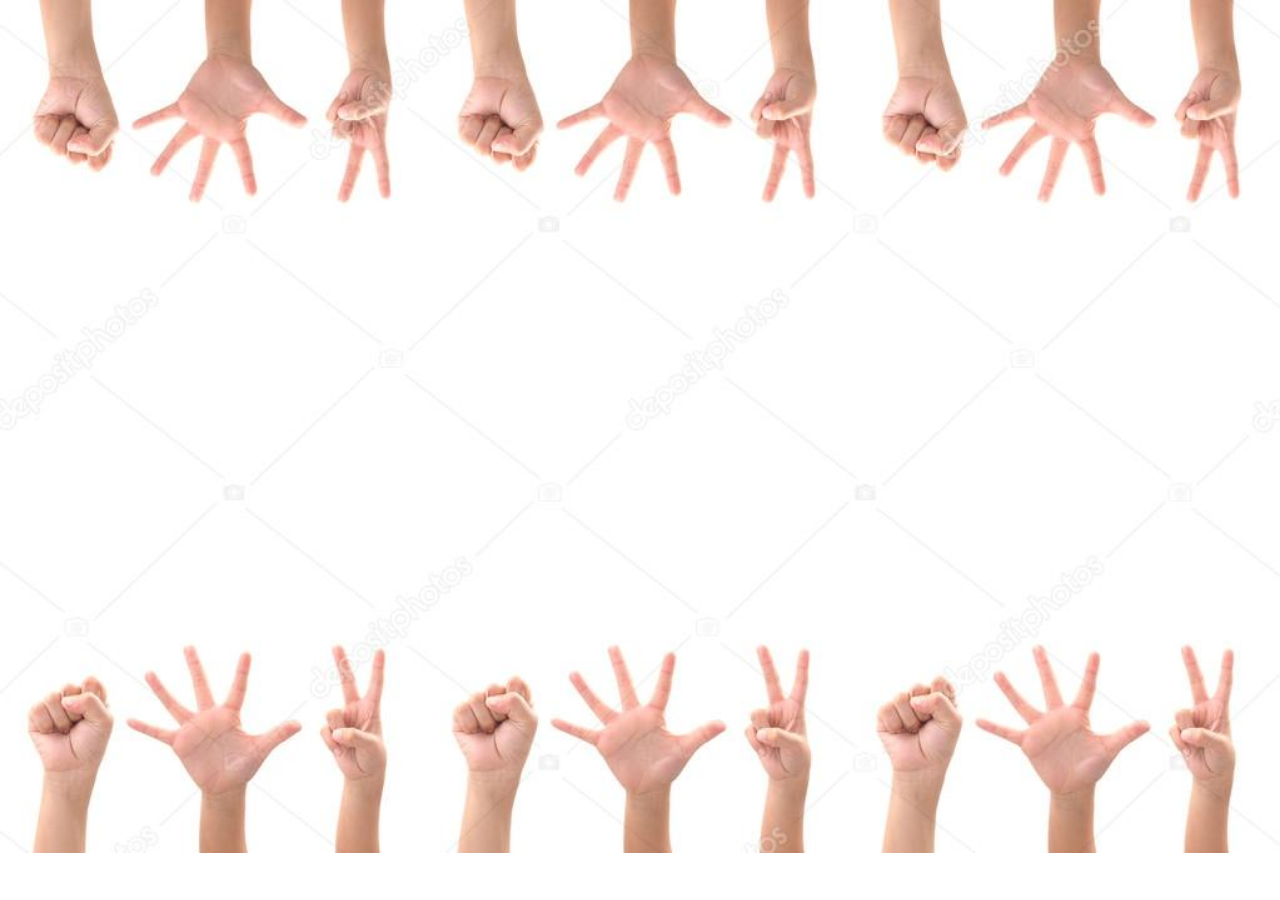
==== index.html @ 261667e2 "file renamed" ====
<!DOCTYPE html>
<html lang="en">
  <head>
    <meta charset="UTF-8" />
    <meta http-equiv="X-UA-Compatible" content="IE=edge" />
    <meta name="viewport" content="width=device-width, initial-scale=1.0" />
    <title>Pupg Players</title>
    <link rel="stylesheet" href="./Styles/style.css" />
  </head>
  <body>
    <div style="margin-top: 500px"></div>
  </body>
</html>
---- Styles/style.css ----
* {
  margin: 0;
  padding: 0;
  box-sizing: border-box;
}

html {
  font-size: 16px;
}

body {
  background-image: url('../Assets/Images/RPS.jpg');
  background-repeat: no-repeat;
  /* background-position: center center; */
  background-size: cover;
  /* background: url('../Assets/Images/RPS.jpg') no-repeat center/cover;
  height: 100vh;
  background-attachment: fixed; */
}
.container {
  width: 80%;
  height: 500px;
  background-color: #fff;
}
.Pupg Players {
}
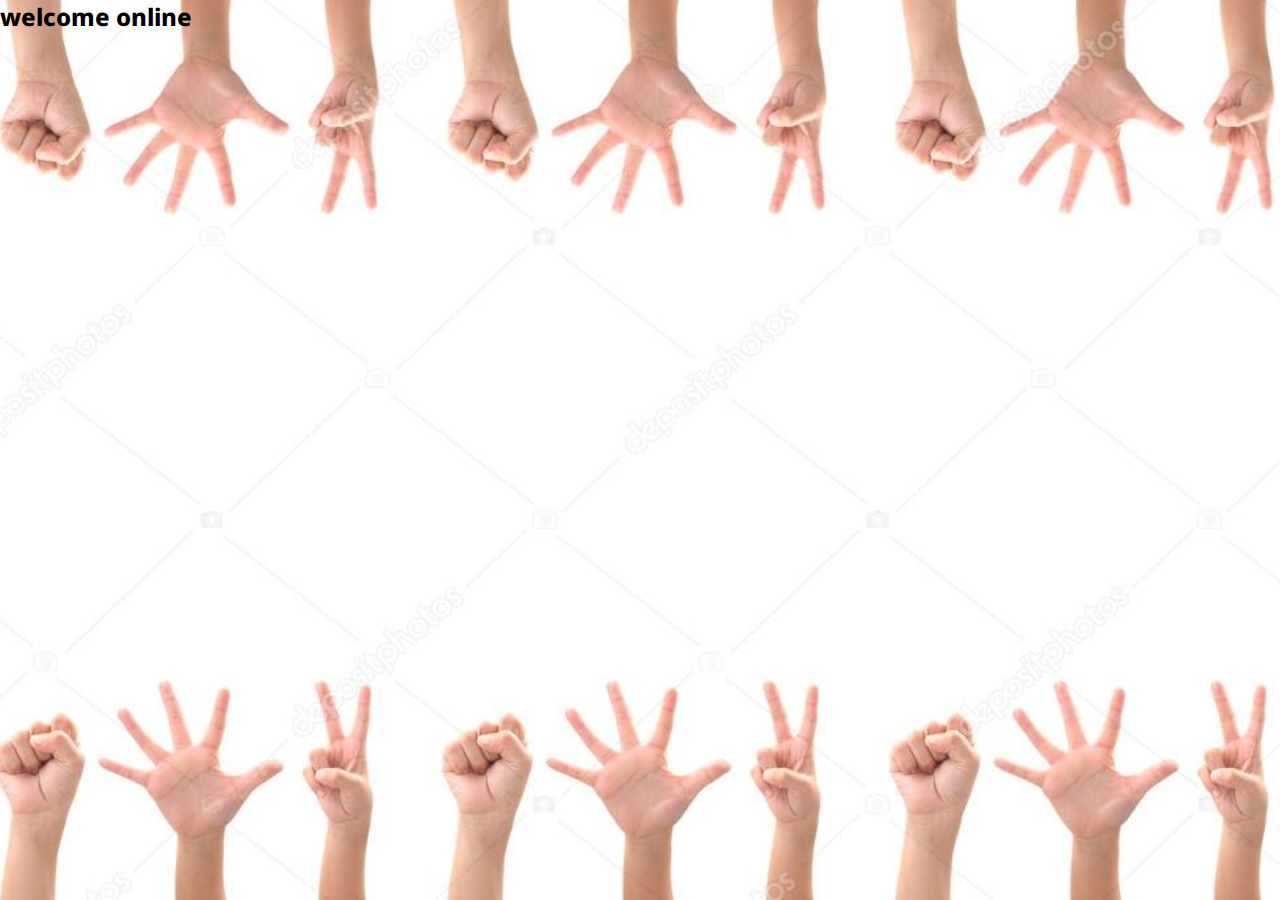
==== commit dd4be980: "last" ====
--- a/index.html
+++ b/index.html
@@ -8,6 +8,11 @@
     <link rel="stylesheet" href="./Styles/style.css" />
   </head>
   <body>
-    <div style="margin-top: 500px"></div>
+    <!-- <section class="bg"></section> -->
+    <!-- <div style="margin-top: 500px"></div> -->
+    <div class="container">
+      <!-- <div class="box"> -->
+      <h2>welcome online</h2>
+    </div>
   </body>
 </html>
--- a/Styles/style.css
+++ b/Styles/style.css
@@ -1,3 +1,5 @@
+@import url('https://fonts.googleapis.com/css2?family=Noto+Sans:ital,wght@0,200;0,300;0,400;0,700;1,500&display=swap');
+
 * {
   margin: 0;
   padding: 0;
@@ -9,18 +11,27 @@
 }
 
 body {
-  background-image: url('../Assets/Images/RPS.jpg');
-  background-repeat: no-repeat;
+  /* background-image: url('../Assets/Images/RPS.jpg'); */
+  /* background-repeat: no-repeat; */
   /* background-position: center center; */
-  background-size: cover;
-  /* background: url('../Assets/Images/RPS.jpg') no-repeat center/cover;
+  /* background-size: cover; */
+  background: url('../Assets/Images/RPS.jpg') no-repeat center/cover;
+  /* background-attachment: fixed; */
+  /* background: linear-gradient(45deg, black, white, pink); */
+
   height: 100vh;
-  background-attachment: fixed; */
 }
-.container {
-  width: 80%;
+h2{
+  font-family: 'Noto Sans', sans-serif;
+  font-weight: 800;
+}
+/* .container {
+  width: 50%;
   height: 500px;
-  background-color: #fff;
+  background-color: #fff; */
 }
-.Pupg Players {
+/* .box { */
+  /* width: 90%; */
+  /* height: 200px; */
+  /* background-color: #333; */
 }
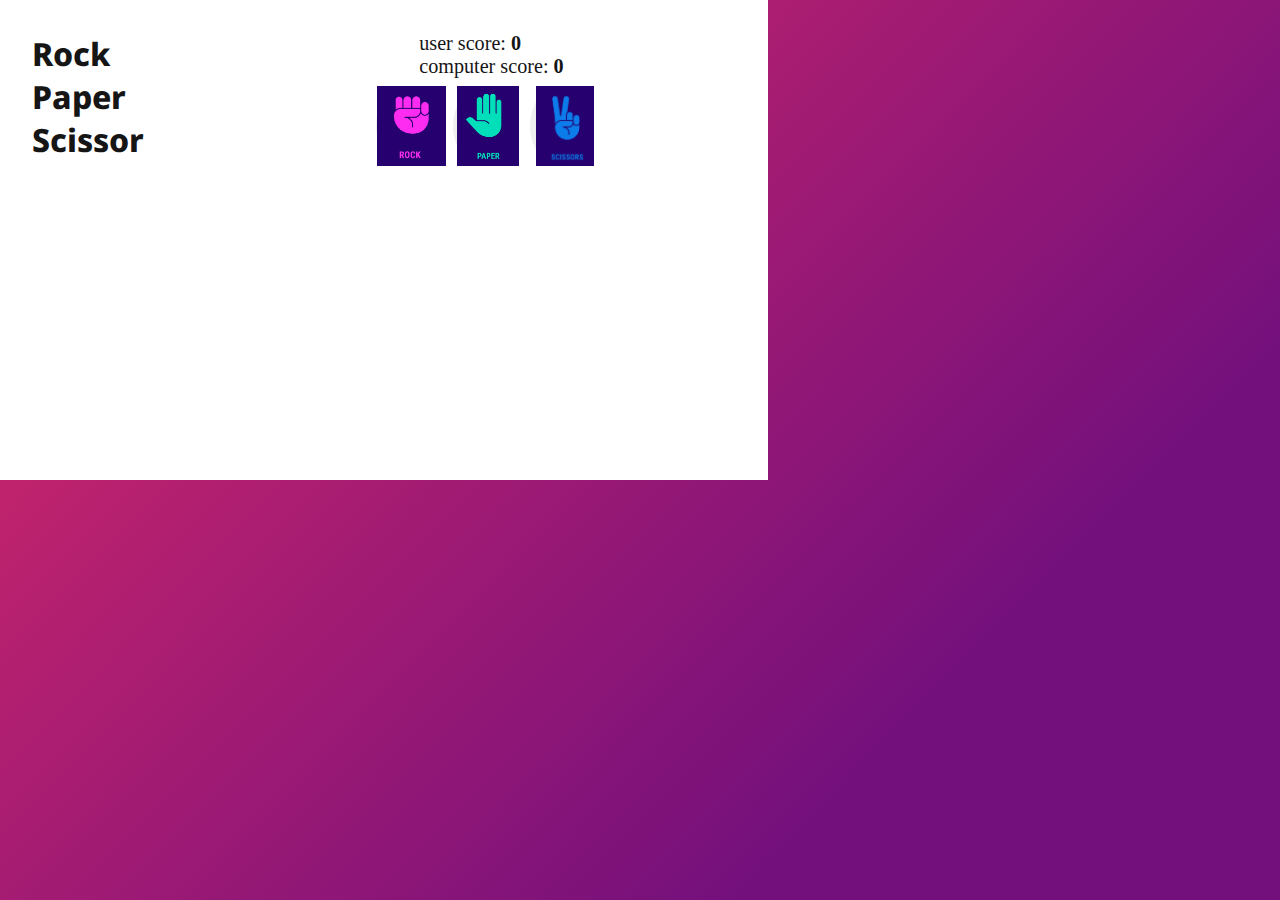
==== commit d26acad7: "lastone" ====
--- a/index.html
+++ b/index.html
@@ -5,14 +5,53 @@
     <meta http-equiv="X-UA-Compatible" content="IE=edge" />
     <meta name="viewport" content="width=device-width, initial-scale=1.0" />
     <title>Pupg Players</title>
+    <link rel="stylesheet" href="./Styles/normalize.css" />
     <link rel="stylesheet" href="./Styles/style.css" />
   </head>
   <body>
     <!-- <section class="bg"></section> -->
     <!-- <div style="margin-top: 500px"></div> -->
-    <div class="container">
+
+    <main class="container">
+      <div class="title-container">
+        <div class="main-title">
+          <h1 class="title">
+            Rock <br />
+            Paper <br />
+            Scissor
+          </h1>
+        </div>
+        <div class="scores">
+          <h2 class="score">user score: <span>0</span></h2>
+          <h2 class="score">computer score: <span>0</span></h2>
+        </div>
+      </div>
+      <br /><br /><br />
+      <div class="weapons-container">
+        <button class="btn-weapon">
+          <img
+            src="./Assets/Images/rock.jpg"
+            alt="rock"
+            class="btn_weapon-img"
+          />
+        </button>
+        <button class="btn-weapon">
+          <img
+            src="./Assets/Images/paper.jpg"
+            alt="paper"
+            class="btn_weapon-img"
+          />
+        </button>
+        <button class="btn-weapon">
+          <img
+            src="./Assets/Images/scissor.jpg"
+            alt="scissor"
+            class="btn_weapon-img"
+          />
+        </button>
+      </div>
       <!-- <div class="box"> -->
-      <h2>welcome online</h2>
-    </div>
+      <!-- <h2>welcome online</h2> -->
+    </main>
   </body>
 </html>
--- a/Styles/style.css
+++ b/Styles/style.css
@@ -5,6 +5,7 @@
   padding: 0;
   box-sizing: border-box;
 }
+
 
 html {
   font-size: 16px;
@@ -15,16 +16,77 @@
   /* background-repeat: no-repeat; */
   /* background-position: center center; */
   /* background-size: cover; */
-  background: url('../Assets/Images/RPS.jpg') no-repeat center/cover;
+  /* background: url('../Assets/Images/RPS.jpg') no-repeat center/cover; */
   /* background-attachment: fixed; */
   /* background: linear-gradient(45deg, black, white, pink); */
 
-  height: 100vh;
+  background-image: linear-gradient( 134.6deg,  rgba(201,37,107,1) 15.4%,
+         rgba(116,16,124,1) 74.7% );
+         color: rgb(22, 21, 22);
+         height: 100vh;
+} 
+
+img{
+  width: 70px;
+  height: 80px;
+  -o-object-fit: contain;
+  object-fit: contain;
 }
-h2{
+.container{
+  min-width: 30rem;
+  width: 60%;
+  background-color: #ffffff;
+  padding: 2rem;
+  min-height: 30rem ;
+}
+
+.title.container{
+ min-height: 10rem;
+ margin-bottom: 1rem;
+ }
+  
+.main-title{
+width: 48%;
+float: left;
+}
+
+.scores{
+  width: 45%;
+  float: right;
+}
+
+.main-title .title{
+  font-size: 2rem;
+}
+.scores .score{
+  font-size: 1.26rem;
+  font-weight: 400;
+}
+
+.scores .score span{
+  font-weight: 800;
+}
+
+.weapons-container{
+  min-height: 10rem;
+  margin-bottom: 1rem;
+}
+
+.btn-weapon{
+  display: inline-block;
+  width: 60px;
+  height: 5rem;
+  border-radius: 500%;
+  margin: 0 0.4rem;
+  border: none;
+  outline: none;
+  cursor: pointer;
+}
+h1{
   font-family: 'Noto Sans', sans-serif;
   font-weight: 800;
 }
+
 /* .container {
   width: 50%;
   height: 500px;
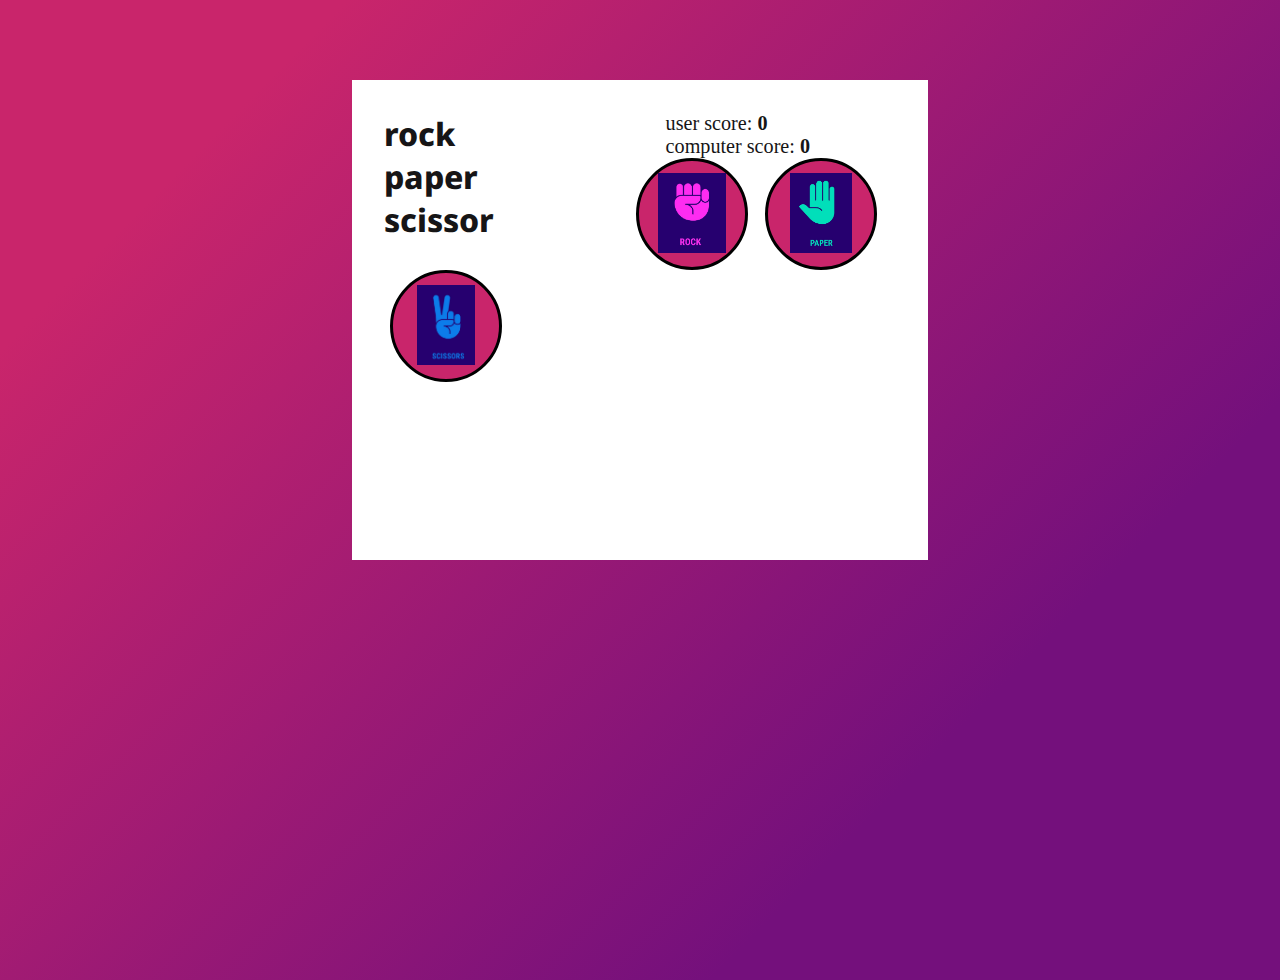
==== commit 8c8544ea: "final update" ====
--- a/index.html
+++ b/index.html
@@ -4,7 +4,7 @@
     <meta charset="UTF-8" />
     <meta http-equiv="X-UA-Compatible" content="IE=edge" />
     <meta name="viewport" content="width=device-width, initial-scale=1.0" />
-    <title>Pupg Players</title>
+    <title>pupg players</title>
     <link rel="stylesheet" href="./Styles/normalize.css" />
     <link rel="stylesheet" href="./Styles/style.css" />
   </head>
@@ -16,9 +16,9 @@
       <div class="title-container">
         <div class="main-title">
           <h1 class="title">
-            Rock <br />
-            Paper <br />
-            Scissor
+            rock <br />
+            paper <br />
+            scissor
           </h1>
         </div>
         <div class="scores">
@@ -26,7 +26,6 @@
           <h2 class="score">computer score: <span>0</span></h2>
         </div>
       </div>
-      <br /><br /><br />
       <div class="weapons-container">
         <button class="btn-weapon">
           <img
--- a/Styles/style.css
+++ b/Styles/style.css
@@ -4,6 +4,7 @@
   margin: 0;
   padding: 0;
   box-sizing: border-box;
+  outline: none;
 }
 
 
@@ -24,6 +25,7 @@
          rgba(116,16,124,1) 74.7% );
          color: rgb(22, 21, 22);
          height: 100vh;
+         
 } 
 
 img{
@@ -34,7 +36,8 @@
 }
 .container{
   min-width: 30rem;
-  width: 60%;
+  width: 45%;
+  margin: 5rem auto;
   background-color: #ffffff;
   padding: 2rem;
   min-height: 30rem ;
@@ -74,14 +77,16 @@
 
 .btn-weapon{
   display: inline-block;
-  width: 60px;
-  height: 5rem;
-  border-radius: 500%;
+  width: 7rem;
+  height: 7rem;
+  border-radius: 50%;
   margin: 0 0.4rem;
-  border: none;
-  outline: none;
+  background-color: rgba(201,37,107,1);
+  border: 3px solid #000;
+  /* outline: none; */
   cursor: pointer;
 }
+
 h1{
   font-family: 'Noto Sans', sans-serif;
   font-weight: 800;
